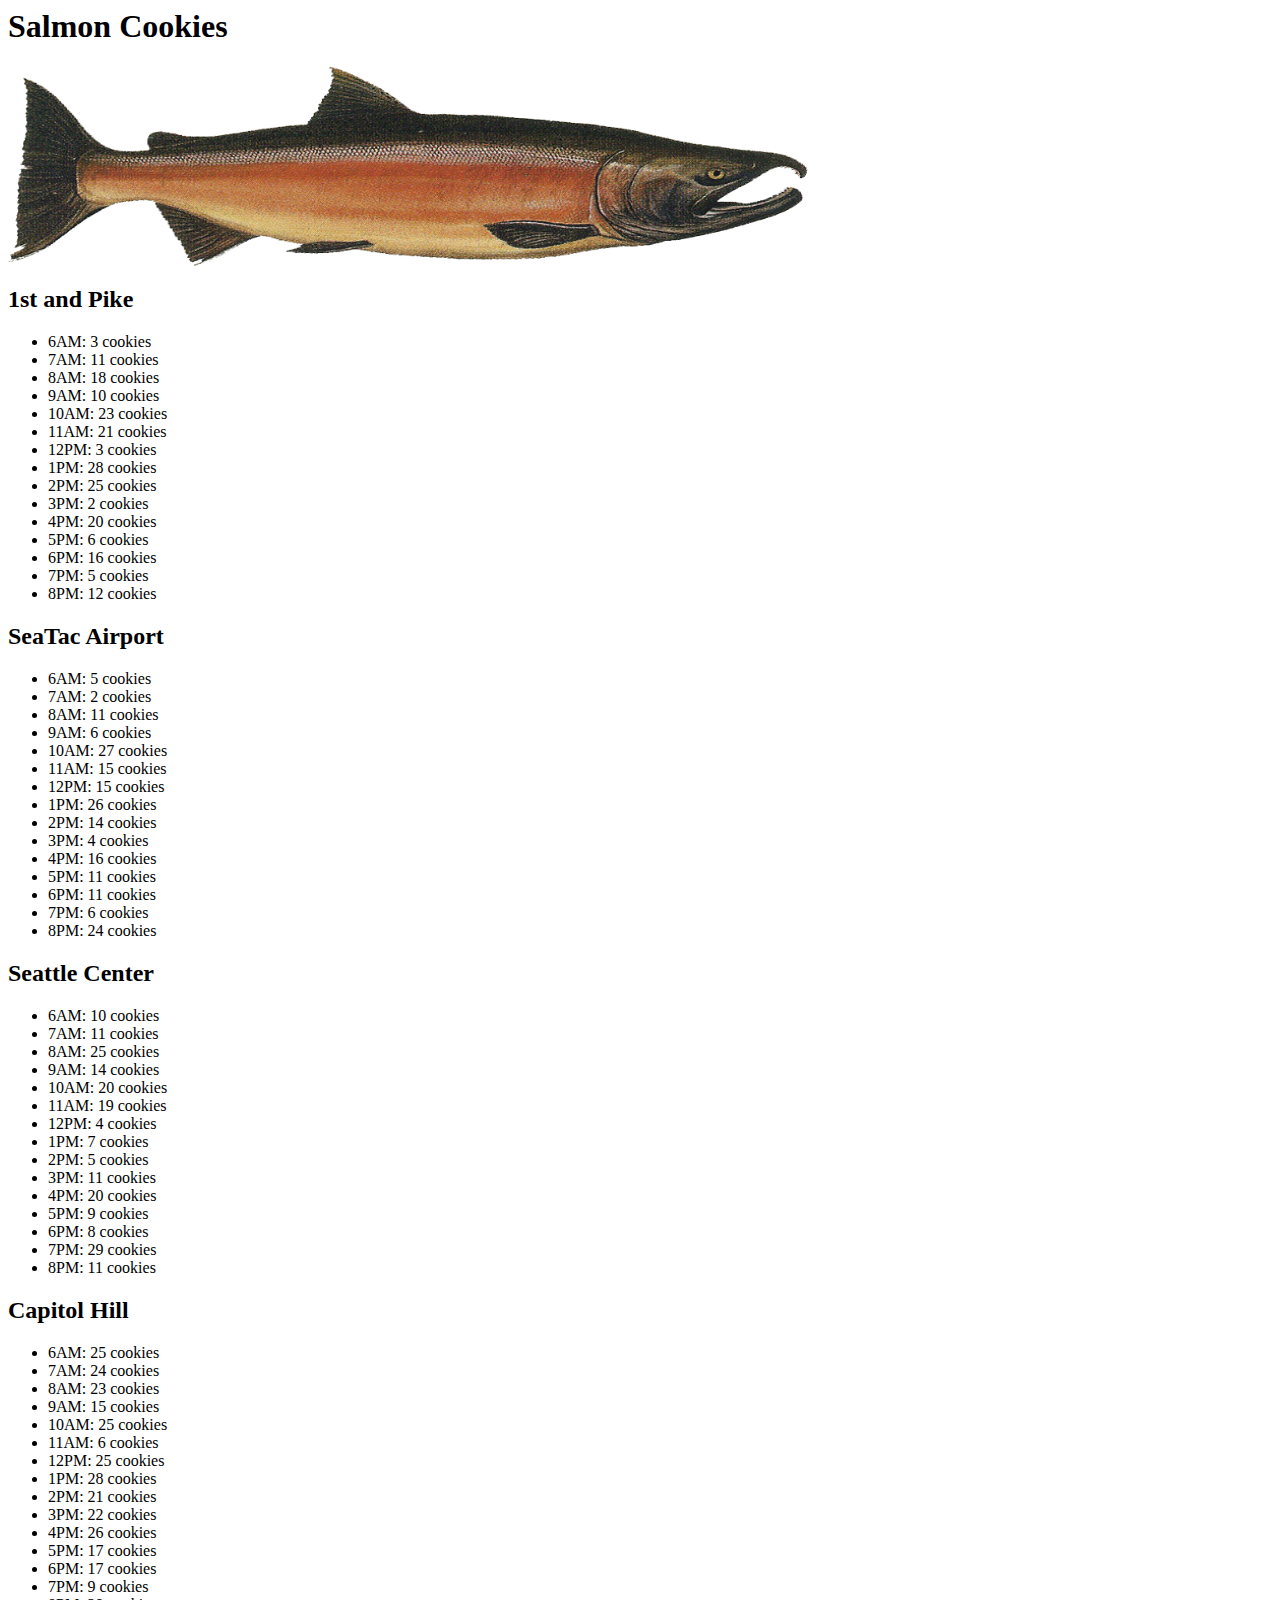
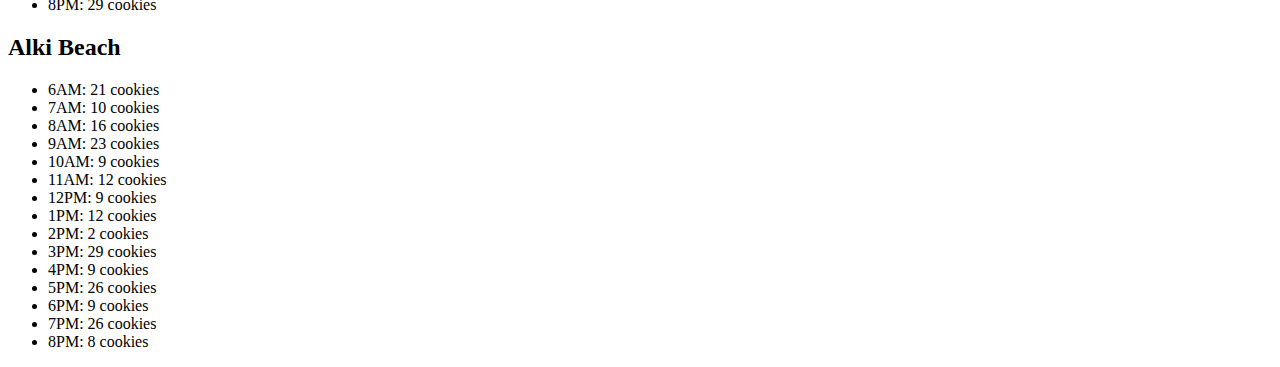
==== sales.html @ 3d95fd0e "Initial commit for Salmon Cookie Start Project" ====
<html>
  <head>
    <title>DOM demo</title>
  </head>
  <body>
    <h1>Salmon Cookies</h1>
    <section>
      <img src="img/salmon.png" width="800" height="200">
    </section>

    <h2>1st and Pike</h2>
    <ul id="pike-list"></ul>

    <script src="js/app.js"></script>

    <h2>SeaTac Airport</h2>
    <ul id="seatac-list"></ul>

    <script src="js/seatac.js"></script>

    <h2>Seattle Center</h2>
    <ul id="seacenter-list"></ul>

    <script src="js/seacenter.js"></script>

    <h2>Capitol Hill</h2>
    <ul id="capitalhill-list"></ul>

    <script src="js/capitalhill.js"></script>
    <h2>Alki Beach</h2>
    <ul id="alki-list"></ul>

    <script src="js/alki.js"></script>
  </body>
</html>
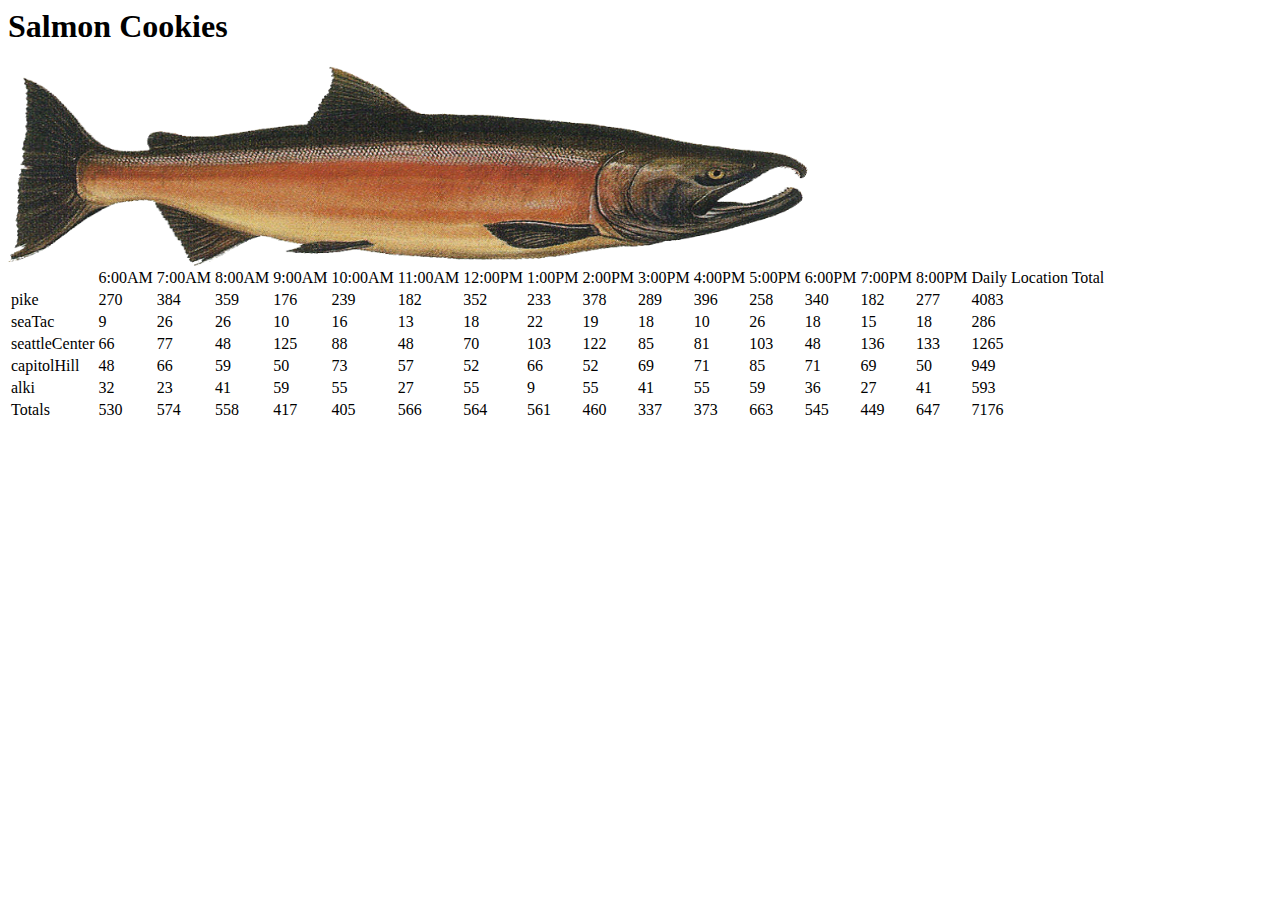
==== commit 39c83787: "Commit to push Salmon cookie project using Constructor" ====
--- a/sales.html
+++ b/sales.html
@@ -8,28 +8,13 @@
       <img src="img/salmon.png" width="800" height="200">
     </section>
 
-    <h2>1st and Pike</h2>
-    <ul id="pike-list"></ul>
-
-    <script src="js/app.js"></script>
-
-    <h2>SeaTac Airport</h2>
-    <ul id="seatac-list"></ul>
-
-    <script src="js/seatac.js"></script>
-
-    <h2>Seattle Center</h2>
-    <ul id="seacenter-list"></ul>
-
-    <script src="js/seacenter.js"></script>
-
-    <h2>Capitol Hill</h2>
-    <ul id="capitalhill-list"></ul>
-
-    <script src="js/capitalhill.js"></script>
-    <h2>Alki Beach</h2>
-    <ul id="alki-list"></ul>
-
-    <script src="js/alki.js"></script>
+    <main>
+      <table>
+          <thead id="headerHours">                  
+          </thead>
+          <tbody id="cookieContents"></tbody>
+        </table>
+  </main>
+<script src="js/app.js"></script>
   </body>
 </html>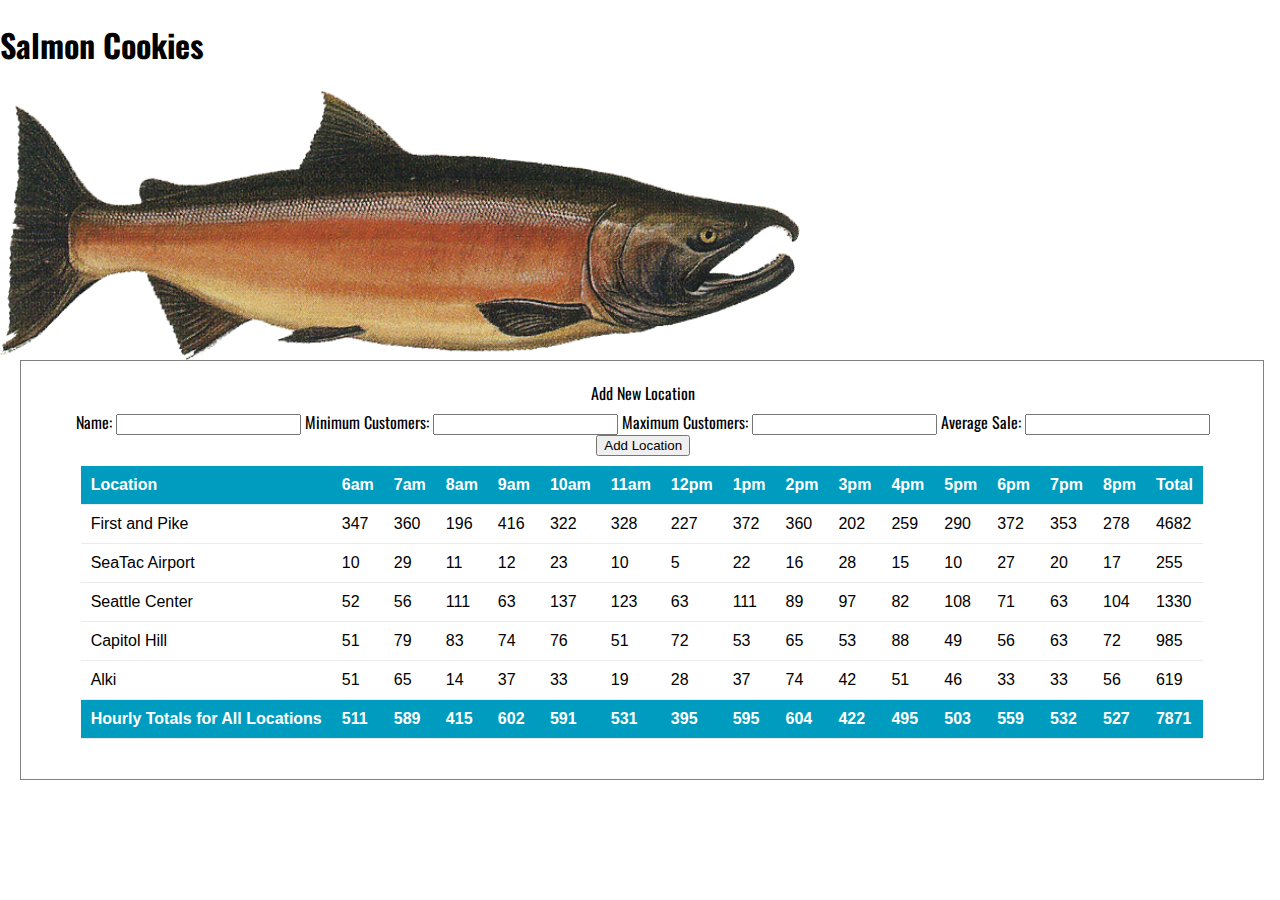
==== commit 5b5b3d56: "Adding form to a Cookie Stand Project - Lab08" ====
--- a/sales.html
+++ b/sales.html
@@ -1,6 +1,10 @@
 <html>
   <head>
-    <title>DOM demo</title>
+       <meta charset="utf-8">
+      <title>Sales Data</title>
+        <link rel="stylesheet" href="style.css">
+          <link href='https://fonts.googleapis.com/css?family=Oswald' rel='stylesheet'>
+    </head>
   </head>
   <body>
     <h1>Salmon Cookies</h1>
@@ -14,6 +18,26 @@
           </thead>
           <tbody id="cookieContents"></tbody>
         </table>
+        <div id="form">
+          <form id="store-form">
+            <fieldset>
+              <legend>Add New Location</legend>
+              <label for="name">Name: </label>
+              <input name="name" type="text" />
+  
+              <label for="minCustomers">Minimum Customers: </label>
+              <input name="minCustomers" type="number" />
+  
+              <label for="maxCustomers">Maximum Customers: </label>
+              <input name="maxCustomers" type="number" />
+  
+              <label for="avgSale">Average Sale: </label>
+              <input name="avgSale" type="number" />
+  
+              <button type="submit">Add Location</button>
+                </form>
+              </div>
+      <table align=center id="locationSales"></table>
   </main>
 <script src="js/app.js"></script>
   </body>
--- a/style.css
+++ b/style.css
@@ -0,0 +1,192 @@
+html, body {
+  margin: 0;
+  padding: 0;
+}
+
+body {
+  background-image: url("images/brightwood.jpg");
+  background-repeat: repeat-y;
+}
+
+h2 {
+  display: block;
+  font-size: 1.5em;
+  margin-top: 0.83em;
+  margin-bottom: 0.83em;
+  margin-left: 0;
+  margin-right: 0;
+  font-weight: bold;
+}
+
+ul.a {
+  list-style-type: circle;
+}
+
+img {
+  height: 30%
+}
+
+a {
+  text-decoration: none;
+  color: inherit;
+}
+
+h1,h2,h3 {
+  font-family: 'Oswald', sans-serif;
+}
+
+p {
+  font-family: 'Helvetica', sans-serif;
+}
+
+fieldset {
+  border: 0;
+  box-shadow: 0;
+}
+
+nav li {
+  display: inline-block;
+  float: right;
+  padding: 15px 20px 0px 10px;
+  height: 35px;
+  font-family: 'Oswald', sans-serif;
+  font-size: 22px;
+}
+
+nav li:hover {
+  color: rgb(0, 70, 89);
+}
+
+nav h1 {
+  float: left;
+  text-align: left;
+  font-family: 'Oswald', sans-serif;
+  font-size: 46px;
+  margin: 10px 20px 20px 10px;
+}
+
+main {
+color: black;
+background-color: white;
+text-align: center;
+width: 97%;
+padding: 20px 0px 40px 0px;
+margin: 0px 20px;
+border: grey solid 1px;
+}
+
+main table,th,td {
+  font-family: 'Helvetica', sans-serif;
+  text-align: left;
+  border-collapse: collapse;
+}
+
+main th,td {
+  border-bottom: 1px solid rgb(234, 234, 234);
+  padding: 10px;
+}
+
+main th {
+  background-color: rgb(0, 156, 191);
+  color: white;
+}
+
+main tr:hover {
+  background-color: rgb(219, 242, 255)
+}
+
+form {
+  color: black;
+  background-color: white;
+  text-align: center;
+  width: 97%;
+  margin: 0px 20px;
+  font-family: 'Oswald', sans-serif;
+  border: 0;
+  box-shadow: 0;
+}
+
+footer {
+  color: rgb(213, 230, 232);
+  background-color: rgb(0, 45, 58);
+  width: 100%;
+  font-size: 14px;
+  padding: 20px 0px 20px 30px;
+  margin: -25px 20px 0px 0px;
+  font-family: 'Oswald', sans-serif;
+}
+
+footer div {
+  display: inline-block;
+  padding-right: 15%;
+  padding-left: 20%;
+}
+
+#topBar {
+  background-color: rgb(0, 156, 191);
+  color: white;
+  box-shadow: 2px 2px 8px rgba(0, 0, 0, 0.7);
+  padding: 0px;
+  position: fixed;
+  width: 100%;
+  height: 100px;
+}
+
+#banner {
+  background-image: url("images/darkwood.jpg");
+  padding: 128px 0px 4px 0px;
+  height: 200px;
+  box-shadow: 2px 2px 8px rgba(0, 0, 0, 0.7);
+  width: 97%;
+  margin: 0px 20px 0px 20px;
+}
+
+#banner img {
+  height: 300px;
+  width: 340px;
+  padding-left: 39%;
+}
+
+#price {
+  font-family: 'Georgia', serif;
+}
+
+.storeItem {
+  height: 300px;
+  text-align: center;
+  display: inline-block;
+}
+
+.buyItem{
+  font-size: 22px;
+  padding: 5px 30px;
+  color: white;
+  background-color: rgb(0, 156, 191);
+  border-radius: 4px;
+}
+
+.buyItem:hover {
+  background-color: rgb(0, 70, 89);
+}
+
+.divider {
+  text-align: center;
+  width: 97%;
+  padding: 36px 0px 60px 0px;
+  margin: 0px 20px 0px 20px;
+  height: 39px;
+  background-color: rgb(0, 70, 89);
+  border-bottom: 3px solid rgb(0, 45, 58);
+  color: white;
+  font-family: 'Oswald', sans-serif;
+}
+
+h1 { 
+  display: block;
+  font-size: 2em;
+  margin-top: 0.67em;
+  margin-bottom: 0.67em;
+  margin-left: 0;
+  margin-right: 0;
+  font-weight: bold;
+}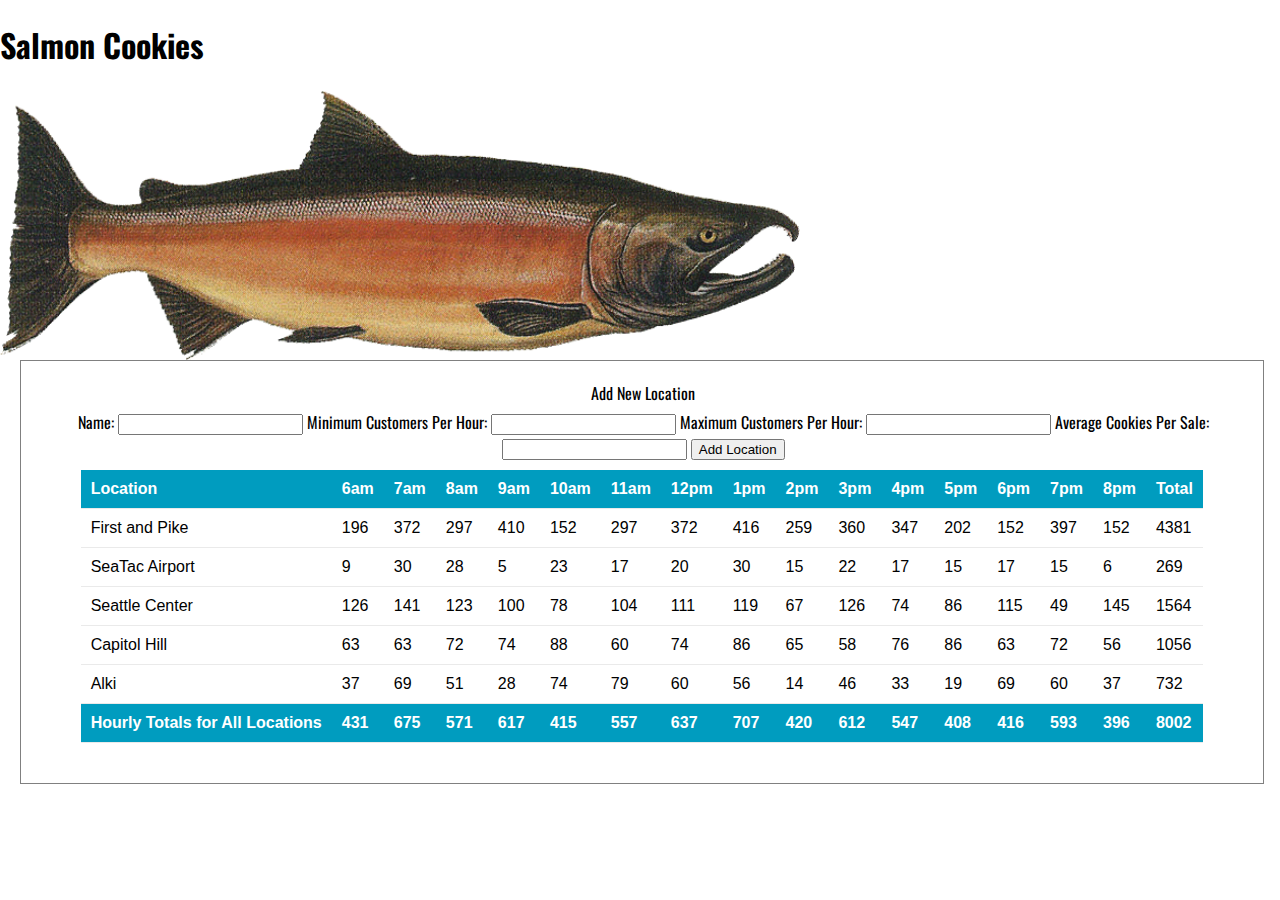
==== commit a1976cc7: "Update labels in html" ====
--- a/sales.html
+++ b/sales.html
@@ -25,13 +25,13 @@
               <label for="name">Name: </label>
               <input name="name" type="text" />
   
-              <label for="minCustomers">Minimum Customers: </label>
+              <label for="minCustomers">Minimum Customers Per Hour: </label>
               <input name="minCustomers" type="number" />
   
-              <label for="maxCustomers">Maximum Customers: </label>
+              <label for="maxCustomers">Maximum Customers Per Hour: </label>
               <input name="maxCustomers" type="number" />
   
-              <label for="avgSale">Average Sale: </label>
+              <label for="avgSale">Average Cookies Per Sale: </label>
               <input name="avgSale" type="number" />
   
               <button type="submit">Add Location</button>
